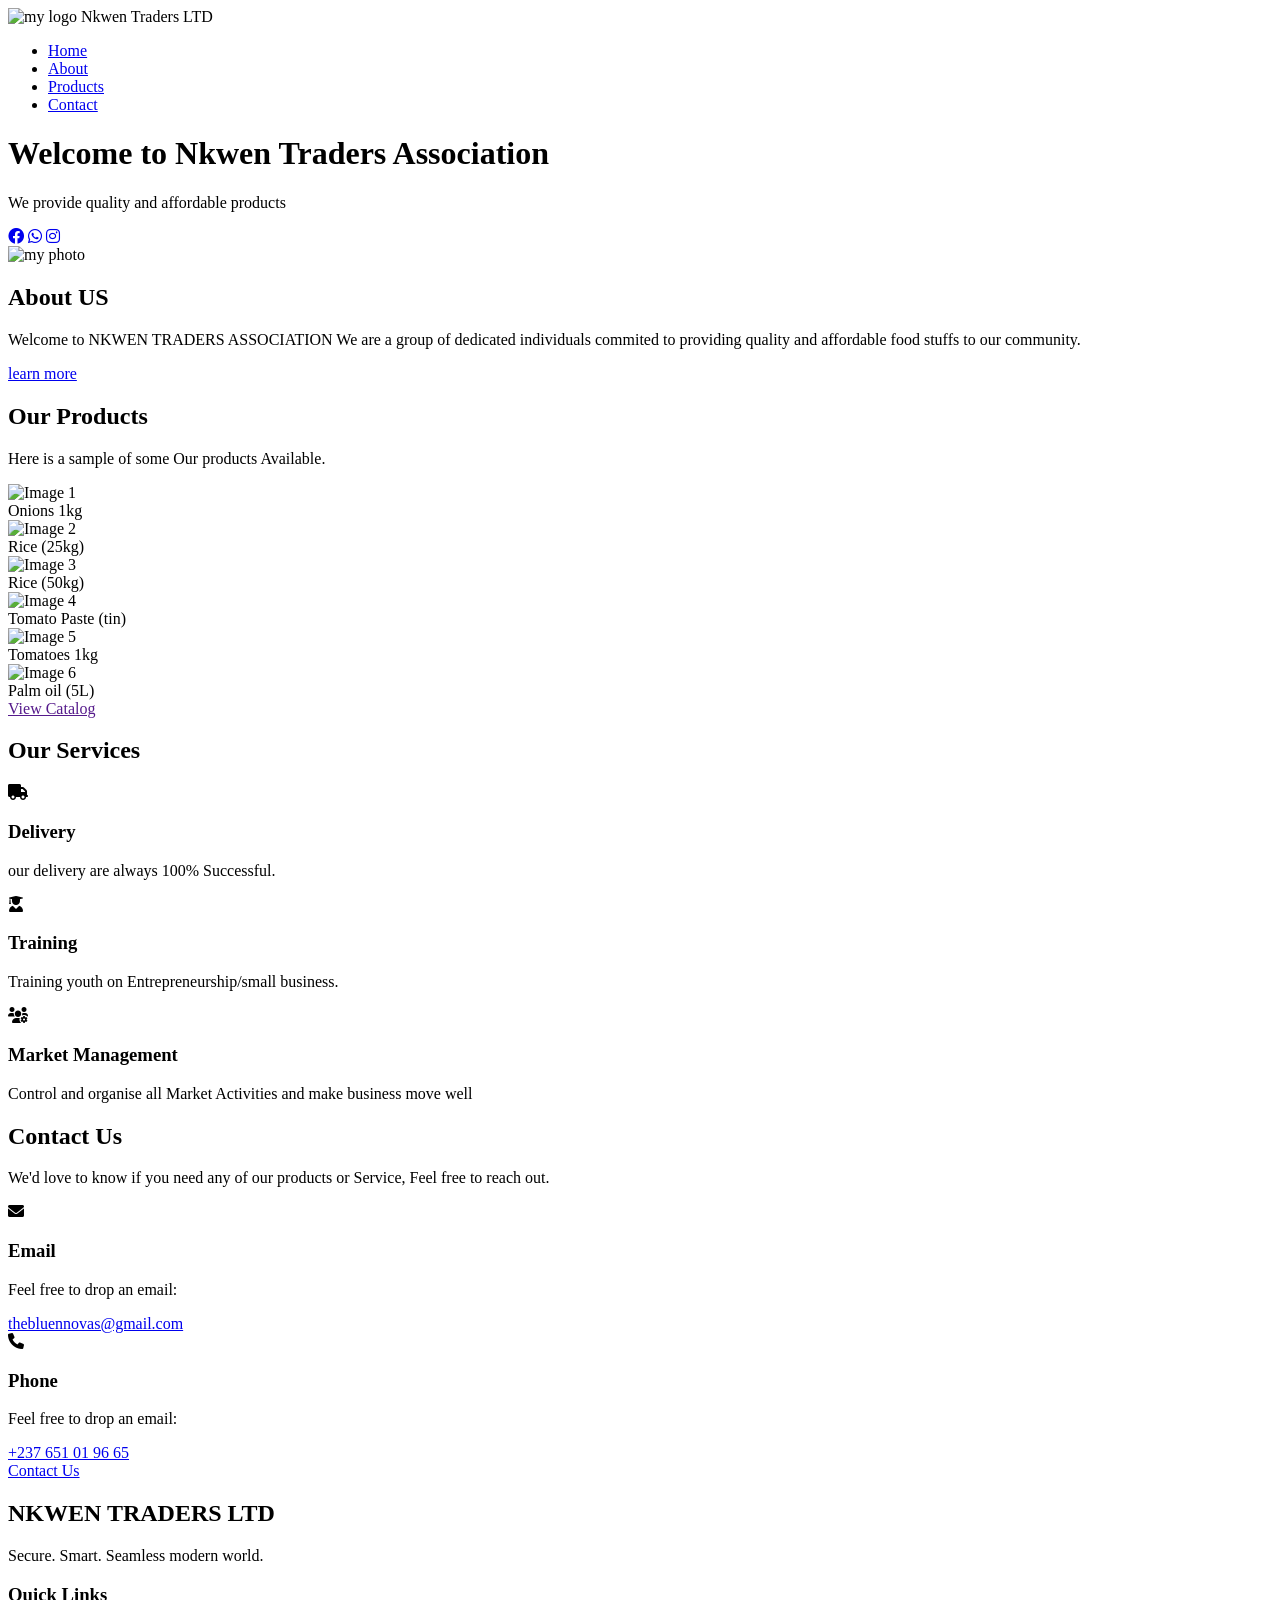
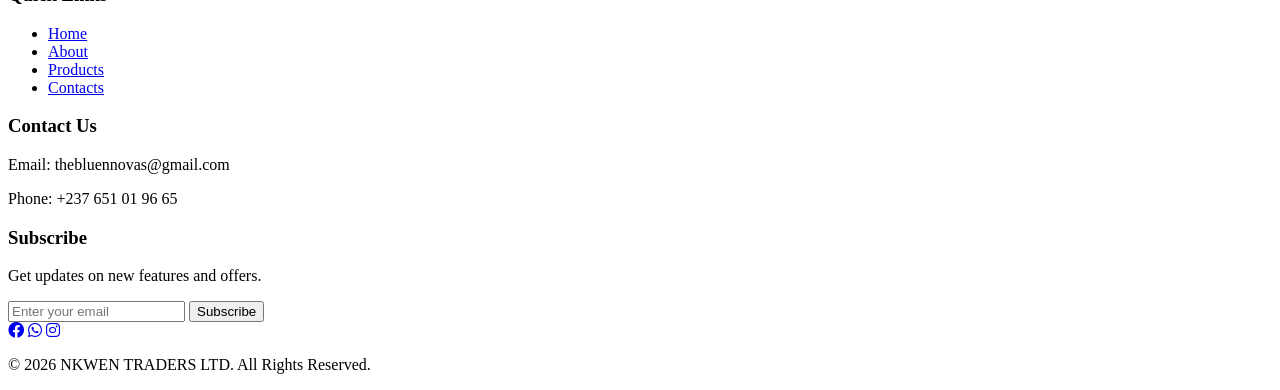
==== index.html @ a95c54a3 "Add files via upload" ====
<!DOCTYPE html>
<html>
    <head>
        <meta charset="utf-8">
        <meta name="viewport" content="width=device-width, initial scale-scale=1.0">
        <link rel="stylesheet" href="fine.css">
        <title>Nkwen Traders LTD</title>
        <link rel="icon" href="IMG-20260825-WA0032.jpg" type="image/x-con">
         <link rel="stylesheet" href="https://cdnjs.cloudflare.com/ajax/libs/font-awesome/6.0.0-beta3/css/all.min.css">
        <script src="https://kit.fontawesome.com/a076d05399.js" crossorigin="anonymous"></script>
    </head>
    <body>
       <nav class="navbar">
         <div class="navbar-logo">
        <img src="IMG-20260825-WA0032.jpg" alt="my logo">
        <span class="navbar-text">Nkwen Traders LTD</span>
         </div>
            <div class="container">
                <ul class="nav-link">
                    <li><a href="index.html">Home</a></li>
                    <li><a href="about us.html">About</a></li>
                    <li><a href="products.html">Products</a></li>
                    <li><a href="contact.html">Contact</a></li>
                </ul>
            </div>
         </nav>
        <!-- Hero Section -->

        <header class="hero">
            <div class="hero-content">
                <h1 class="hero-title"> Welcome to <span class="highlight">Nkwen Traders Association</span></h1>
                <p class="hero-subtitle">We provide quality and affordable products</p>
                <form action=""></form>
                <div class="social-icons">
                    <a href="#" class="facebook"><i class="fab fa-facebook"></i></a>
                    <a href="#" class="whatsapp"><i class="fab fa-whatsapp"></i></a>
                    <a href="#" class="instagram"><i class="fab fa-instagram"></i></a>
                    
                </div>
            </div>
        </header>

        <!-- navigation bar -->
         
          
         <main>
            <!-- About Section -->
            <section id="about" class="section about-section">
                <div class="container">
                    <div class="about-container">
                        <img src="IMG-20260825-WA0030.jpg" alt="my photo" class="about-photo">
                        <div class="about-text-container">
                            <h2 class="about-title">About US</h2>
                            <p class="about-text">
                                Welcome to <span class="gradient-text">NKWEN TRADERS ASSOCIATION</span> We are a group of dedicated individuals commited to providing quality and affordable food stuffs to our community.
                            </p>
                        </div>
                    </div>
                </div>
                <div class="fine-boys">
                    <a href="about us.html" class="fine-thing">learn more</a>
                </div>
            </section>
            <section class="gallery-section">
                    <h2>Our Products</h2>
                    <p>Here is a sample of some Our products Available.</p>
                 </section>

                 <!-- Grid-gallery -->
                  <div class="gallery">
                    <!-- Row 1 -->
                     <div class="gallery-item large">
                        <img src="WhatsApp Image 2026-08-28 at 03.44.32 (1).jpeg" alt="Image 1">
                        <div class="gallery-caption">Onions 1kg</div>
                    
                     </div>
                     <div class="gallery-item medium">
                        <img src="WhatsApp Image 2026-08-28 at 03.44.32.jpeg" alt="Image 2">
                        <div class="gallery-caption">Rice (25kg)</div>
                     </div>
                     <div class="gallery-item small">
                        <img src="WhatsApp Image 2026-08-28 at 03.44.35.jpeg" alt="Image 3">
                        <div class="gallery-caption">Rice (50kg)</div>
                     </div>

                     <!-- Row 2 -->
                      <div class="gallery-item medium">
                        <img src="WhatsApp Image 2026-08-28 at 03.44.36 (1).jpeg" alt="Image 4">
                        <div class="gallery-caption">Tomato Paste (tin)</div>
                     </div>
                     <div class="gallery-item large">
                        <img src="WhatsApp Image 2026-08-28 at 03.44.36.jpeg" alt="Image 5">
                        <div class="gallery-caption">Tomatoes 1kg</div>
                     </div>
                     <div class="gallery-item small">
                        <img src="WhatsApp Image 2026-08-28 at 03.44.37.jpeg" alt="Image 6">
                        <div class="gallery-caption">Palm oil (5L)</div>
                     </div>
                  </div>
                   <div class="fine-boys">
                    <a href="" class="fine-thing">View Catalog</a>
                </div>


            <!-- Skills-Section -->
             <section id="skills" class="section skill-section">
                <div class="container">
                    <h2 class="section-title">Our Services</h2>
                    <div class="skills-grid">
                        <div class="skill-card">
                            <i class="fas fa-truck"></i>
                            <h3>Delivery</h3>
                            <p>our delivery are always 100% Successful.</p>
                        </div>
                        
                        <div class="skill-card">
                            <i class="fas fa-user-graduate"></i>
                            <h3>Training</h3>
                            <p>Training youth on Entrepreneurship/small business.</p>
                        </div>
                        <div class="skill-card">
                            <i class="fas fa-users-cog"></i>
                            <h3>Market Management</h3>
                            <p>Control and organise all Market Activities and make business move well</p>
                        </div>
                    </div>
                </div>
             </section>
            

            
              <!-- contact-Section -->
               <section id="contact" class="section contact-section">
                <h2 class="section-title">Contact Us</h2>
                <p class="contact-message">
                    We'd love to know if you need any of our products or Service, Feel free to reach out.
                </p>
                <div class="contact-info">
                    <div class="contact-card">
                        <i class="fas fa-envelope"></i>
                        <h3>Email</h3>
                        <p>Feel free to drop an email:</p>
                        <a href="mailto:thebluennovas@gmail.com">thebluennovas@gmail.com</a>
                    </div>
                    <div class="contact-card">
                        <i class="fas fa-phone"></i>
                        <h3>Phone</h3>
                        <p>Feel free to drop an email:</p>
                        <a href="tel:+237651019665">+237 651 01 96 65</a>
                    </div>
                <div>
                   
               
               </section>
               <div class="fines">
                    <a href="contact.html" class="fine-thing">Contact Us</a>
                </div>
              

            </main>
           
    </body>

    <footer class="fintech-footer">
    <div class="footer-container">

        <div class="footer-brand">
            <h2>NKWEN TRADERS LTD</h2>
            <P>
                Secure. Smart. Seamless modern world.
            </P>
        </div>
         
        <div class="footer-links">
            <h3>Quick Links</h3>
            <ul>
                <li><a href="index.html">Home</a></li>
                <li><a href="about us.html">About</a></li>
                <li><a href="products.html">Products</a></li>
                <li><a href="contact.html">Contacts</a></li>
            </ul>
        </div>

        <div class="footer-contact">
            <h3>Contact Us</h3>
            <p>Email: thebluennovas@gmail.com</p>
            <p>Phone: +237 651 01 96 65</p>
        </div>

        <div class="footer-newsletter">
            <h3>Subscribe</h3>
            <p>Get updates on new features and offers.</p>
            <form id="newsletterFormer">
                <input type="email" id="emailInput" placeholder="Enter your email" required>
                <button type="submit">Subscribe</button>
            </form>
        </div>
    </div>

    <div class="footer-bottom">
        <div class="social-icons">
            <a href="#" class="facebook"><i class="fab fa-facebook"></i></a>
                    <a href="#" class="whatsapp"><i class="fab fa-whatsapp"></i></a>
                    <a href="#" class="instagram"><i class="fab fa-instagram"></i></a>
        </div>
        <p>&copy; <span id="year">2026 </span>NKWEN TRADERS LTD. All Rights Reserved.</p>
    </div>
</footer>
</html>
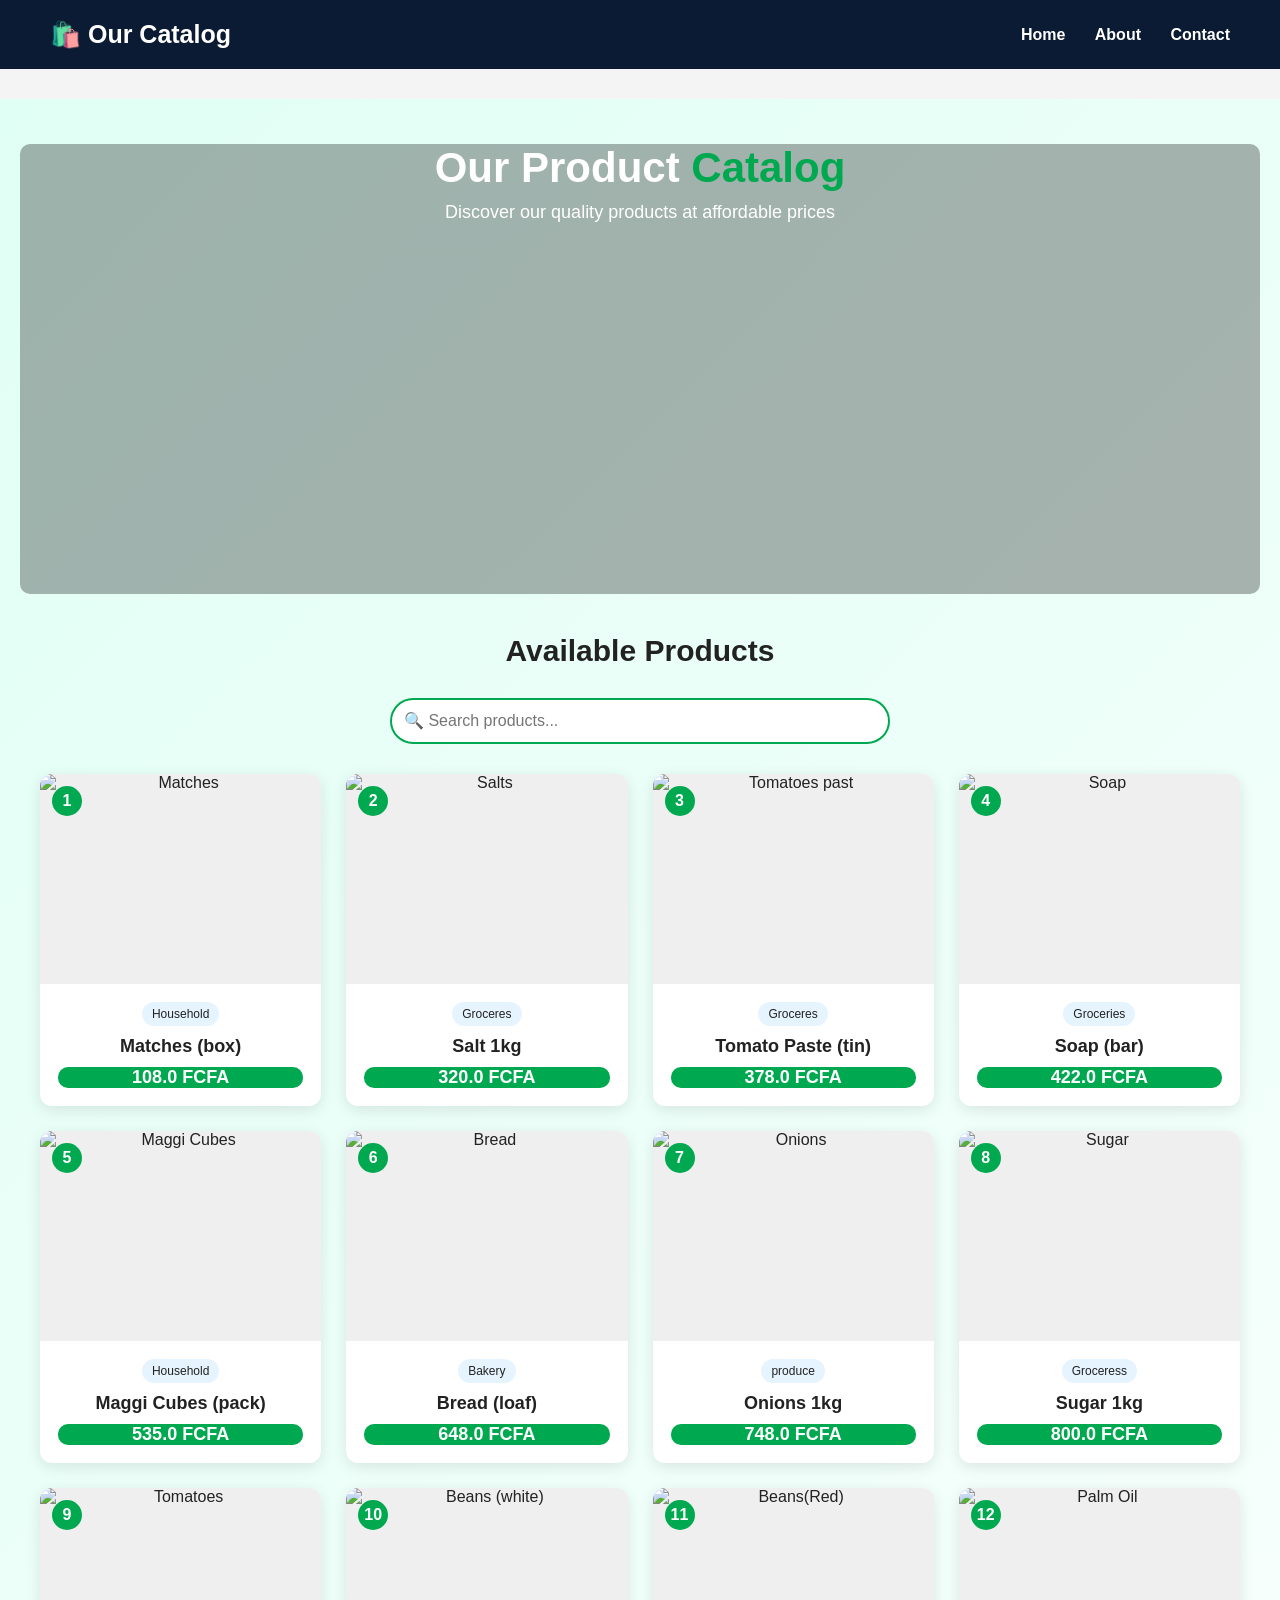
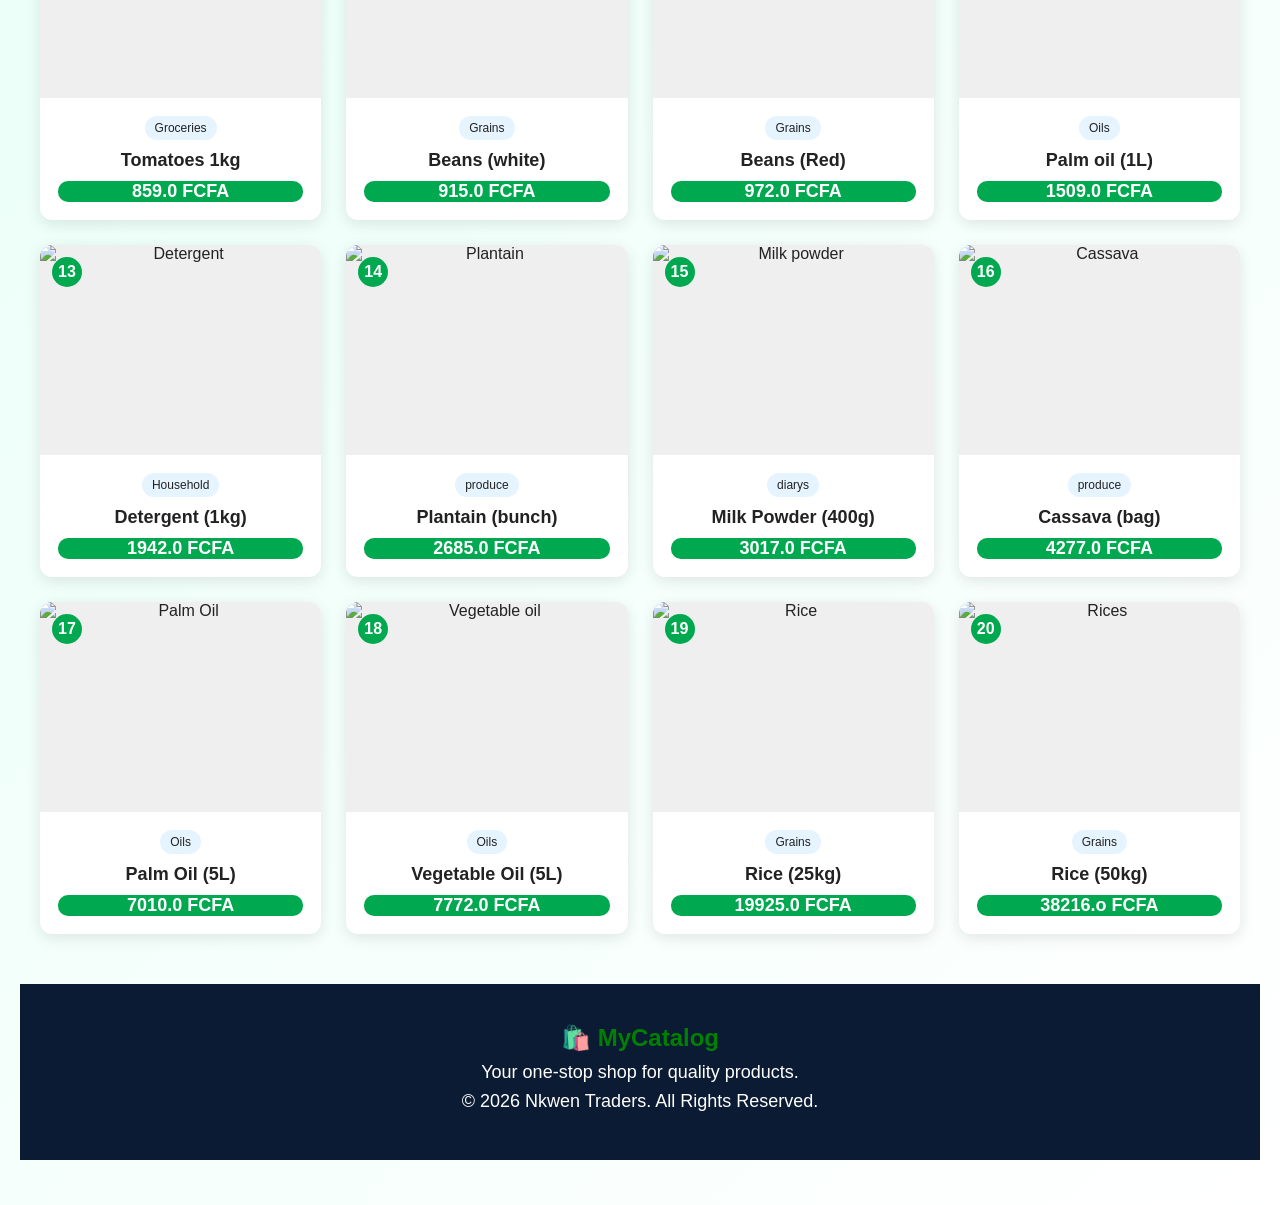
==== commit 6487d7f4: "Add files via upload" ====
--- a/index.html
+++ b/index.html
@@ -1,209 +1,651 @@
 <!DOCTYPE html>
-<html>
-    <head>
-        <meta charset="utf-8">
-        <meta name="viewport" content="width=device-width, initial scale-scale=1.0">
-        <link rel="stylesheet" href="fine.css">
-        <title>Nkwen Traders LTD</title>
-        <link rel="icon" href="IMG-20260825-WA0032.jpg" type="image/x-con">
-         <link rel="stylesheet" href="https://cdnjs.cloudflare.com/ajax/libs/font-awesome/6.0.0-beta3/css/all.min.css">
-        <script src="https://kit.fontawesome.com/a076d05399.js" crossorigin="anonymous"></script>
+<html lang="en">
+
+<head>
+    <meta charset="UTF-8">
+    <title>Nkwen Traders\ Product Catalog</title>
+    <link rel="stylesheet" href="style.css">
+    <script src="script.js"></script>
+</head>
+
+<body>
+
+    <link rel="stylesheet" href="index.css">
     </head>
+
     <body>
-       <nav class="navbar">
-         <div class="navbar-logo">
-        <img src="IMG-20260825-WA0032.jpg" alt="my logo">
-        <span class="navbar-text">Nkwen Traders LTD</span>
-         </div>
-            <div class="container">
-                <ul class="nav-link">
-                    <li><a href="index.html">Home</a></li>
-                    <li><a href="about us.html">About</a></li>
-                    <li><a href="products.html">Products</a></li>
-                    <li><a href="contact.html">Contact</a></li>
-                </ul>
+
+        <!-- ================= HEADER ================= -->
+
+        <header>
+            <div class="logo">🛍️ Our Catalog</div>
+
+            <nav>
+                <a href="index.html">Home</a>
+                
+                <a href="about us.html">About</a>
+                <a href="contact.html">Contact</a>
+            </nav>
+        </header>
+
+
+        <!-- ================= HERO SECTION ================= -->
+
+        <section class="hero">
+            <div class="title">
+                <h1>Our Product <span>Catalog</span></h1>
+
+                <p>
+                    Discover our quality products at affordable prices
+                </p>
             </div>
-         </nav>
-        <!-- Hero Section -->
-
-        <header class="hero">
-            <div class="hero-content">
-                <h1 class="hero-title"> Welcome to <span class="highlight">Nkwen Traders Association</span></h1>
-                <p class="hero-subtitle">We provide quality and affordable products</p>
-                <form action=""></form>
-                <div class="social-icons">
-                    <a href="#" class="facebook"><i class="fab fa-facebook"></i></a>
-                    <a href="#" class="whatsapp"><i class="fab fa-whatsapp"></i></a>
-                    <a href="#" class="instagram"><i class="fab fa-instagram"></i></a>
-                    
+
+
+
+            <!-- ================= CATALOG ================= -->
+
+            <main class="catalog">
+
+                <h2 class="catalog-title">
+                    Available Products
+                </h2>
+                <div style="text-align:center; margin-bottom:30px;">
+
                 </div>
-            </div>
-        </header>
-
-        <!-- navigation bar -->
-         
-          
-         <main>
-            <!-- About Section -->
-            <section id="about" class="section about-section">
-                <div class="container">
-                    <div class="about-container">
-                        <img src="IMG-20260825-WA0030.jpg" alt="my photo" class="about-photo">
-                        <div class="about-text-container">
-                            <h2 class="about-title">About US</h2>
-                            <p class="about-text">
-                                Welcome to <span class="gradient-text">NKWEN TRADERS ASSOCIATION</span> We are a group of dedicated individuals commited to providing quality and affordable food stuffs to our community.
-                            </p>
-                        </div>
-                    </div>
+                <!-- Search Bar -->
+                <div style="text-align:center; margin-bottom:30px;">
+                    <input type="text" id="searchInput" class="search-bar" placeholder="🔍 Search products..."
+                        onkeyup="searchProducts()" style="
+            width: 60%;
+            max-width: 500px;
+            padding: 12px;
+            border: 2px solid #00a94f;
+            border-radius: 30px;
+            font-size: 16px;
+            outline: none;
+        ">
                 </div>
-                <div class="fine-boys">
-                    <a href="about us.html" class="fine-thing">learn more</a>
+
+                <!-- Product List -->
+                <div id="productContainer">
+
+                    <div class="product-card">
+
+
+                    </div>
+
+                    <!-- Add more products here -->
+
                 </div>
-            </section>
-            <section class="gallery-section">
-                    <h2>Our Products</h2>
-                    <p>Here is a sample of some Our products Available.</p>
-                 </section>
-
-                 <!-- Grid-gallery -->
-                  <div class="gallery">
-                    <!-- Row 1 -->
-                     <div class="gallery-item large">
-                        <img src="WhatsApp Image 2026-08-28 at 03.44.32 (1).jpeg" alt="Image 1">
-                        <div class="gallery-caption">Onions 1kg</div>
-                    
-                     </div>
-                     <div class="gallery-item medium">
-                        <img src="WhatsApp Image 2026-08-28 at 03.44.32.jpeg" alt="Image 2">
-                        <div class="gallery-caption">Rice (25kg)</div>
-                     </div>
-                     <div class="gallery-item small">
-                        <img src="WhatsApp Image 2026-08-28 at 03.44.35.jpeg" alt="Image 3">
-                        <div class="gallery-caption">Rice (50kg)</div>
-                     </div>
-
-                     <!-- Row 2 -->
-                      <div class="gallery-item medium">
-                        <img src="WhatsApp Image 2026-08-28 at 03.44.36 (1).jpeg" alt="Image 4">
-                        <div class="gallery-caption">Tomato Paste (tin)</div>
-                     </div>
-                     <div class="gallery-item large">
-                        <img src="WhatsApp Image 2026-08-28 at 03.44.36.jpeg" alt="Image 5">
-                        <div class="gallery-caption">Tomatoes 1kg</div>
-                     </div>
-                     <div class="gallery-item small">
-                        <img src="WhatsApp Image 2026-08-28 at 03.44.37.jpeg" alt="Image 6">
-                        <div class="gallery-caption">Palm oil (5L)</div>
-                     </div>
-                  </div>
-                   <div class="fine-boys">
-                    <a href="" class="fine-thing">View Catalog</a>
+
+
+
+
+                <div class="product-container">
+
+
+                    <!-- PRODUCT 1 -->
+
+                    <div class="product-card">
+
+                        <div class="number">1</div>
+
+                        <img src="assets/matches.jpeg" alt="Matches" class="product-image">
+
+                        <div class="product-info">
+
+                            <span class="category">
+                                Household
+                            </span>
+
+                            <h3 class="product-name">
+                                Matches (box)
+                            </h3>
+
+                            <p class="price">
+                                108.0 FCFA
+                            </p>
+
+                        </div>
+
+                    </div>
+
+
+                    <!-- PRODUCT 2 -->
+
+                    <div class="product-card">
+
+                        <div class="number">2</div>
+
+                        <img src="assets/salt.jpeg" alt="Salts" class="product-image">
+
+                        <div class="product-info">
+
+                            <span class="category">
+                                Groceres
+                            </span>
+
+                            <h3 class="product-name">
+                                Salt 1kg
+                            </h3>
+
+                            <p class="price">
+                                320.0 FCFA
+                            </p>
+
+                        </div>
+
+                    </div>
+
+
+                    <!-- PRODUCT 3 -->
+
+                    <div class="product-card">
+
+                        <div class="number">3</div>
+
+                        <img src="assets/tomatoes-past.jpeg" alt="Tomatoes past" class="product-image">
+
+                        <div class="product-info">
+
+                            <span class="category">
+                                Groceres
+                            </span>
+
+                            <h3 class="product-name">
+                                Tomato Paste (tin)
+                            </h3>
+
+                            <p class="price">
+                                378.0 FCFA
+                            </p>
+
+                        </div>
+
+                    </div>
+
+
+                    <!-- PRODUCT 4 -->
+
+                    <div class="product-card">
+
+                        <div class="number">4</div>
+
+                        <img src="assets/soap.jpeg" alt="Soap" class="product-image">
+
+                        <div class="product-info">
+
+                            <span class="category">
+                                Groceries
+                            </span>
+
+                            <h3 class="product-name">
+                                Soap (bar)
+                            </h3>
+
+                            <p class="price">
+                                422.0 FCFA
+                            </p>
+
+                        </div>
+
+                    </div>
+
+
+                    <!-- PRODUCT 5 -->
+
+                    <div class="product-card">
+
+                        <div class="number">5</div>
+
+                        <img src="assets/maggi.jpeg" alt="Maggi Cubes" class="product-image">
+
+                        <div class="product-info">
+
+                            <span class="category">
+                                Household
+                            </span>
+
+                            <h3 class="product-name">
+                                Maggi Cubes (pack)
+                            </h3>
+
+                            <p class="price">
+                                535.0 FCFA
+                            </p>
+
+                        </div>
+
+                    </div>
+
+
+                    <!-- PRODUCT 6 -->
+
+                    <div class="product-card">
+
+                        <div class="number">6</div>
+
+                        <img src="assets/bread.jpeg" alt="Bread" class="product-image">
+
+                        <div class="product-info">
+
+                            <span class="category">
+                                Bakery
+                            </span>
+
+                            <h3 class="product-name">
+                                Bread (loaf)
+                            </h3>
+
+                            <p class="price">
+                                648.0 FCFA
+                            </p>
+
+                        </div>
+
+                    </div>
+
+
+                    <!-- PRODUCT 7 -->
+
+                    <div class="product-card">
+
+                        <div class="number">7</div>
+
+                        <img src="assets/onions.jpeg" alt="Onions" class="product-image">
+
+                        <div class="product-info">
+
+                            <span class="category">
+                                produce
+                            </span>
+
+                            <h3 class="product-name">
+                                Onions 1kg
+                            </h3>
+
+                            <p class="price">
+                                748.0 FCFA
+                            </p>
+
+                        </div>
+
+                    </div>
+
+
+                    <!-- PRODUCT 8 -->
+
+                    <div class="product-card">
+
+                        <div class="number">8</div>
+
+                        <img src="assets/sugar.jpeg" alt="Sugar" class="product-image">
+
+                        <div class="product-info">
+
+                            <span class="category">
+                                Groceress
+                            </span>
+
+                            <h3 class="product-name">
+                                Sugar 1kg
+                            </h3>
+
+                            <p class="price">
+                                800.0 FCFA
+                            </p>
+
+                        </div>
+
+                    </div>
+
+
+                    <!-- PRODUCT 9 -->
+
+                    <div class="product-card">
+
+                        <div class="number">9</div>
+
+                        <img src="assets/tomatoes.jpeg" alt="Tomatoes" class="product-image">
+
+                        <div class="product-info">
+
+                            <span class="category">
+                                Groceries
+                            </span>
+
+                            <h3 class="product-name">
+                                Tomatoes 1kg
+                            </h3>
+
+                            <p class="price">
+                                859.0 FCFA
+                            </p>
+
+                        </div>
+
+                    </div>
+
+
+                    <!-- PRODUCT 10 -->
+
+                    <div class="product-card">
+
+                        <div class="number">10</div>
+
+                        <img src="assets/bean-white.jpeg" alt="Beans (white)" class=" product-image">
+
+                        <div class="product-info">
+
+                            <span class="category">
+                                Grains
+                            </span>
+
+                            <h3 class="product-name">
+                                Beans (white)
+                            </h3>
+
+                            <p class="price">
+                                915.0 FCFA
+                            </p>
+
+                        </div>
+
+                    </div>
+
+
+                    <!-- PRODUCT 11 -->
+
+                    <div class="product-card">
+
+                        <div class="number">11</div>
+
+                        <img src="assets/bean.jpeg" alt="Beans(Red)" class="product-image">
+
+                        <div class="product-info">
+
+                            <span class="category">
+                                Grains
+                            </span>
+
+                            <h3 class="product-name">
+                                Beans (Red)
+                            </h3>
+
+                            <p class="price">
+                                972.0 FCFA
+                            </p>
+
+                        </div>
+
+                    </div>
+
+
+                    <!-- PRODUCT 12 -->
+
+                    <div class="product-card">
+
+                        <div class="number">12</div>
+
+                        <img src="assets/palm.jpeg" alt="Palm Oil" class="product-image">
+
+                        <div class="product-info">
+
+                            <span class="category">
+                                Oils
+                            </span>
+
+                            <h3 class="product-name">
+                                Palm oil (1L)
+                            </h3>
+
+                            <p class="price">
+                                1509.0 FCFA
+                            </p>
+
+                        </div>
+
+                    </div>
+
+
+                    <!-- PRODUCT 13 -->
+
+                    <div class="product-card">
+
+                        <div class="number">13</div>
+
+                        <img src="assets/detergent.jpeg" alt="Detergent" class="product-image">
+
+                        <div class="product-info">
+
+                            <span class="category">
+                                Household
+                            </span>
+
+                            <h3 class="product-name">
+                                Detergent (1kg)
+                            </h3>
+
+                            <p class="price">
+                                1942.0 FCFA
+                            </p>
+
+                        </div>
+
+                    </div>
+
+
+                    <!-- PRODUCT 14 -->
+
+                    <div class="product-card">
+
+                        <div class="number">14</div>
+
+                        <img src="assets/plantain.jpeg" alt="Plantain" class="product-image">
+
+                        <div class="product-info">
+
+                            <span class="category">
+                                produce
+                            </span>
+
+                            <h3 class="product-name">
+                                Plantain (bunch)
+                            </h3>
+
+                            <p class="price">
+                                2685.0 FCFA
+                            </p>
+
+                        </div>
+
+                    </div>
+
+
+                    <!-- PRODUCT 15 -->
+
+                    <div class="product-card">
+
+                        <div class="number">15</div>
+
+                        <img src="assets/milk.jpeg" alt="Milk powder" class="product-image">
+
+                        <div class="product-info">
+
+                            <span class="category">
+                                diarys
+                            </span>
+
+                            <h3 class="product-name">
+                                Milk Powder (400g)
+                            </h3>
+
+                            <p class="price">
+                                3017.0 FCFA
+                            </p>
+
+                        </div>
+
+                    </div>
+
+
+                    <!-- PRODUCT 16 -->
+
+                    <div class="product-card">
+
+                        <div class="number">16</div>
+
+                        <img src="assets/cassava.jpeg" alt="Cassava" class="product-image">
+
+                        <div class="product-info">
+
+                            <span class="category">
+                                produce
+                            </span>
+
+                            <h3 class="product-name">
+                                Cassava (bag)
+                            </h3>
+
+                            <p class="price">
+                                4277.0 FCFA
+                            </p>
+
+                        </div>
+
+                    </div>
+
+
+                    <!-- PRODUCT 17 -->
+
+                    <div class="product-card">
+
+                        <div class="number">17</div>
+
+                        <img src="assets/Palm-Oil.jpeg" alt="Palm Oil" class="product-image">
+
+                        <div class="product-info">
+
+                            <span class="category">
+                                Oils
+                            </span>
+
+                            <h3 class="product-name">
+                                Palm Oil (5L)
+                            </h3>
+
+                            <p class="price">
+                                7010.0 FCFA
+                            </p>
+
+                        </div>
+
+                    </div>
+
+
+                    <!-- PRODUCT 18 -->
+
+                    <div class="product-card">
+
+                        <div class="number">18</div>
+
+                        <img src="assets/Vegetable-oil.jpeg" alt="Vegetable oil" class="product-image">
+
+                        <div class="product-info">
+
+                            <span class="category">
+                                Oils
+                            </span>
+
+                            <h3 class="product-name">
+                                Vegetable Oil (5L)
+                            </h3>
+
+                            <p class="price">
+                                7772.0 FCFA
+                            </p>
+
+                        </div>
+
+                    </div>
+
+
+                    <!-- PRODUCT 19 -->
+
+                    <div class="product-card">
+
+                        <div class="number">19</div>
+
+                        <img src="assets/rice.jpeg" alt="Rice" class="product-image">
+
+                        <div class="product-info">
+
+                            <span class="category">
+                                Grains
+                            </span>
+
+                            <h3 class="product-name">
+                                Rice (25kg)
+                            </h3>
+
+                            <p class="price">
+                                19925.0 FCFA
+                            </p>
+
+                        </div>
+
+                    </div>
+
+
+                    <!-- PRODUCT 20 -->
+
+                    <div class="product-card">
+
+                        <div class="number">20</div>
+
+                        <img src="assets/rice(2).jpeg" alt="Rices" class="product-image">
+
+                        <div class="product-info">
+
+                            <span class="category">
+                                Grains
+                            </span>
+
+                            <h3 class="product-name">
+                                Rice (50kg)
+                            </h3>
+
+                            <p class="price">
+                                38216.o FCFA
+                            </p>
+
+                        </div>
+
+                    </div>
+
+
                 </div>
 
-
-            <!-- Skills-Section -->
-             <section id="skills" class="section skill-section">
-                <div class="container">
-                    <h2 class="section-title">Our Services</h2>
-                    <div class="skills-grid">
-                        <div class="skill-card">
-                            <i class="fas fa-truck"></i>
-                            <h3>Delivery</h3>
-                            <p>our delivery are always 100% Successful.</p>
-                        </div>
-                        
-                        <div class="skill-card">
-                            <i class="fas fa-user-graduate"></i>
-                            <h3>Training</h3>
-                            <p>Training youth on Entrepreneurship/small business.</p>
-                        </div>
-                        <div class="skill-card">
-                            <i class="fas fa-users-cog"></i>
-                            <h3>Market Management</h3>
-                            <p>Control and organise all Market Activities and make business move well</p>
-                        </div>
-                    </div>
-                </div>
-             </section>
-            
-
-            
-              <!-- contact-Section -->
-               <section id="contact" class="section contact-section">
-                <h2 class="section-title">Contact Us</h2>
-                <p class="contact-message">
-                    We'd love to know if you need any of our products or Service, Feel free to reach out.
+            </main>
+
+                <script src="index.js"></script>
+            <!-- ================= FOOTER ================= -->
+
+            <footer>
+
+                <h2>🛍️ MyCatalog</h2>
+
+                <p>
+                    Your one-stop shop for quality products.
                 </p>
-                <div class="contact-info">
-                    <div class="contact-card">
-                        <i class="fas fa-envelope"></i>
-                        <h3>Email</h3>
-                        <p>Feel free to drop an email:</p>
-                        <a href="mailto:thebluennovas@gmail.com">thebluennovas@gmail.com</a>
-                    </div>
-                    <div class="contact-card">
-                        <i class="fas fa-phone"></i>
-                        <h3>Phone</h3>
-                        <p>Feel free to drop an email:</p>
-                        <a href="tel:+237651019665">+237 651 01 96 65</a>
-                    </div>
-                <div>
-                   
-               
-               </section>
-               <div class="fines">
-                    <a href="contact.html" class="fine-thing">Contact Us</a>
-                </div>
-              
-
-            </main>
-           
+                <p>
+                    &copy; 2026 Nkwen Traders. All Rights Reserved.</p>
+
+                </p>
+
+            </footer>
+
+
     </body>
 
-    <footer class="fintech-footer">
-    <div class="footer-container">
-
-        <div class="footer-brand">
-            <h2>NKWEN TRADERS LTD</h2>
-            <P>
-                Secure. Smart. Seamless modern world.
-            </P>
-        </div>
-         
-        <div class="footer-links">
-            <h3>Quick Links</h3>
-            <ul>
-                <li><a href="index.html">Home</a></li>
-                <li><a href="about us.html">About</a></li>
-                <li><a href="products.html">Products</a></li>
-                <li><a href="contact.html">Contacts</a></li>
-            </ul>
-        </div>
-
-        <div class="footer-contact">
-            <h3>Contact Us</h3>
-            <p>Email: thebluennovas@gmail.com</p>
-            <p>Phone: +237 651 01 96 65</p>
-        </div>
-
-        <div class="footer-newsletter">
-            <h3>Subscribe</h3>
-            <p>Get updates on new features and offers.</p>
-            <form id="newsletterFormer">
-                <input type="email" id="emailInput" placeholder="Enter your email" required>
-                <button type="submit">Subscribe</button>
-            </form>
-        </div>
-    </div>
-
-    <div class="footer-bottom">
-        <div class="social-icons">
-            <a href="#" class="facebook"><i class="fab fa-facebook"></i></a>
-                    <a href="#" class="whatsapp"><i class="fab fa-whatsapp"></i></a>
-                    <a href="#" class="instagram"><i class="fab fa-instagram"></i></a>
-        </div>
-        <p>&copy; <span id="year">2026 </span>NKWEN TRADERS LTD. All Rights Reserved.</p>
-    </div>
-</footer>
 </html>
--- a/index.css
+++ b/index.css
@@ -0,0 +1,208 @@
+
+        .search-bar:focus {
+            box-shadow: 0 0 8px green rgba(0, 169, 79, 0.3);
+        }
+
+        * {
+            margin: 0;
+            padding: 0;
+            box-sizing: border-box;
+        }
+
+        body {
+            font-family: Arial, sans-serif;
+            background: #f4f4f4;
+            color: #222;
+        }
+
+        /* ===== HEADER ===== */
+        header {
+            background: #0b1b33;
+            color: white;
+            padding: 20px 50px;
+            display: flex;
+            align-items: center;
+            justify-content: space-between;
+        }
+
+        .logo {
+            font-size: 25px;
+            font-weight: bold;
+        }
+
+        nav a {
+            color: white;
+            text-decoration: none;
+            margin-left: 25px;
+            font-weight: bold;
+        }
+
+        nav a:hover {
+            color: #00c853;
+        }
+
+        /* ===== HERO ===== */
+        .hero {
+            text-align: center;
+            padding: 45px 20px;
+            background: linear-gradient(135deg, #e0fff5, #ffffff);
+            margin-top: 30px;
+        }
+
+        .hero h1 {
+            font-size: 42px;
+            margin-bottom: 10px;
+            color: #ffffff;
+        }
+        .hero p {
+            color: #ffffff;
+        }
+
+        .hero h1 span {
+            color: #00a94f;
+        }
+
+        .hero p {
+            font-size: 18px;
+        }
+
+        .title {
+            background: linear-gradient(rgba(0, 0, 0, 0.3), rgba(0, 0, 0, 0.3)), url('dollar.jpeg');
+            height: 50vh;
+            border-radius: 10px;
+        }
+
+        /* ===== CATALOG ===== */
+        .catalog {
+            max-width: 1250px;
+            margin: 40px auto;
+            padding: 0 20px;
+        }
+
+        .catalog-title {
+            text-align: center;
+            font-size: 30px;
+            margin-bottom: 30px;
+        }
+
+        /* ===== PRODUCTS GRID ===== */
+        .product-container {
+            display: grid;
+            grid-template-columns: repeat(4, 1fr);
+            gap: 25px;
+        }
+
+        /* ===== PRODUCT CARD ===== */
+        .product-card {
+            background: white;
+            border-radius: 12px;
+            overflow: hidden;
+            box-shadow: 0 4px 15px rgba(0, 0, 0, 0.10);
+            transition: 0.3s;
+            position: relative;
+        }
+
+        .product-card:hover {
+            transform: translateY(-8px);
+            box-shadow: 0 8px 25px rgba(0, 0, 0, 0.18);
+        }
+
+        /* Product number */
+        .number {
+            position: absolute;
+            top: 12px;
+            left: 12px;
+            background: #00a94f;
+            color: white;
+            width: 30px;
+            height: 30px;
+            border-radius: 50%;
+            display: flex;
+            justify-content: center;
+            align-items: center;
+            font-weight: bold;
+            z-index: 2;
+        }
+
+        /* ===== IMAGE ===== */
+        .product-image {
+            width: 100%;
+            height: 210px;
+            object-fit: cover;
+            display: block;
+            background: #eeee;
+        }
+
+        /* ===== PRODUCT DETAILS ===== */
+        .product-info {
+            padding: 18px;
+        }
+
+        .category {
+            display: inline-block;
+            background: #e6f4ff;
+            color: greeen#1479d1;
+            padding: 5px 10px;
+            border-radius: 15px;
+            font-size: 12px;
+            margin-bottom: 10px;
+        }
+
+        .product-name {
+            font-size: 18px;
+            margin-bottom: 10px;
+        }
+
+        .price {
+            color: black;
+            font-size: 20px;
+            font-weight: bold;
+            background: #00a94f;
+            border-radius: 10px;
+        }
+
+        /* ===== FOOTER ===== */
+        footer {
+            background: #0b1b33;
+            color: green;
+            margin-top: 50px;
+            padding: 40px 20px;
+            text-align: center;
+        }
+
+        footer h2 {
+            margin-bottom: 10px;
+        }
+
+        footer p {
+            color: #ccc;
+            margin: 8px;
+        }
+
+        /* ===== RESPONSIVE ===== */
+        @media (max-width: 1000px) {
+            .product-container {
+                grid-template-columns: repeat(3, 1fr);
+            }
+        }
+
+        @media (max-width: 700px) {
+            header {
+                flex-direction: column;
+                gap: 15px;
+            }
+
+            .product-container {
+                grid-template-columns: repeat(2, 1fr);
+            }
+        }
+
+        @media (max-width: 450px) {
+            .product-container {
+                grid-template-columns: 1fr;
+            }
+
+            .hero h1 {
+                font-size: 30px;
+            }
+        }
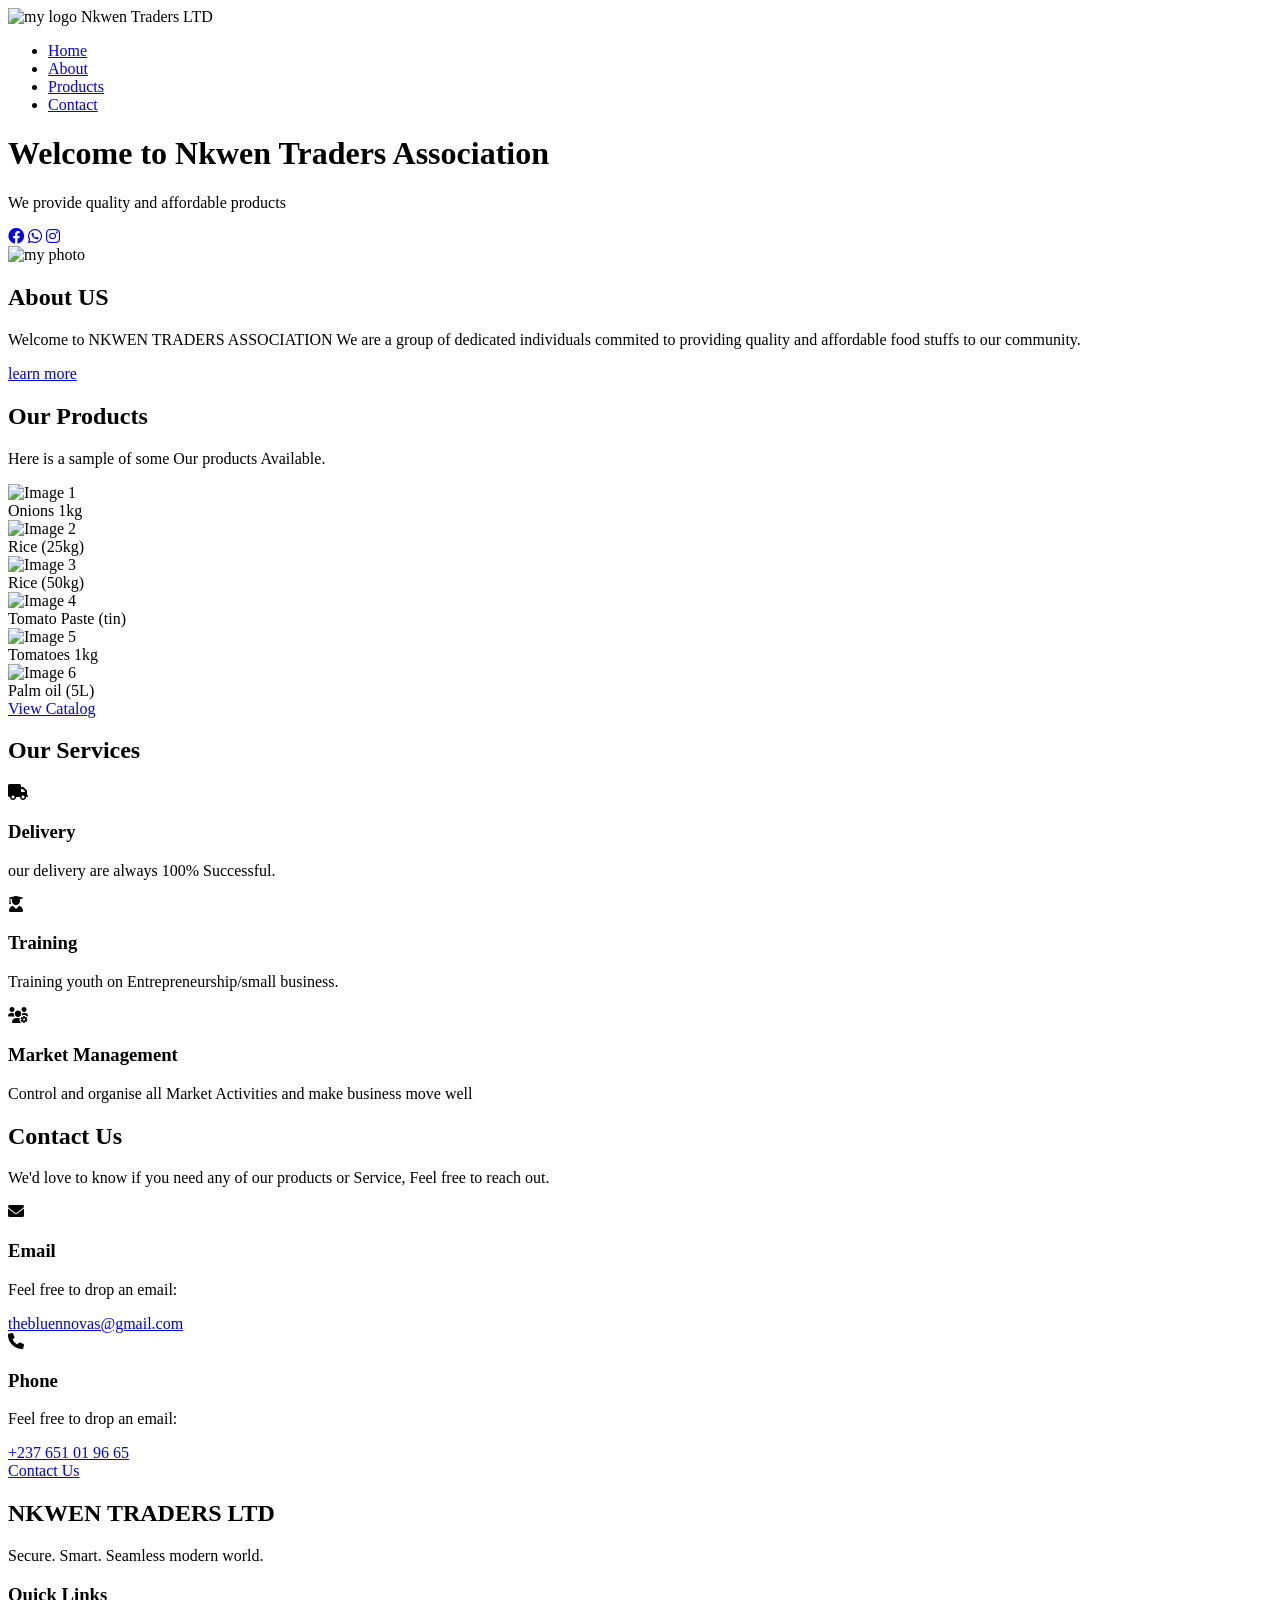
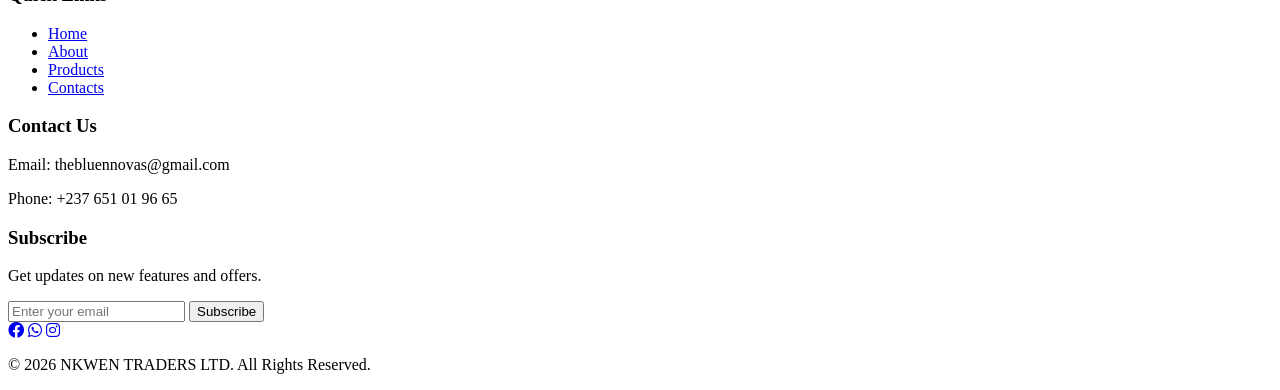
==== commit d6a2f16e: "Add files via upload" ====
--- a/index.html
+++ b/index.html
@@ -1,651 +1,210 @@
 <!DOCTYPE html>
-<html lang="en">
-
-<head>
-    <meta charset="UTF-8">
-    <title>Nkwen Traders\ Product Catalog</title>
-    <link rel="stylesheet" href="style.css">
-    <script src="script.js"></script>
-</head>
-
-<body>
-
-    <link rel="stylesheet" href="index.css">
+<html>
+    <head>
+        <meta charset="utf-8">
+        <meta name="viewport" content="width=device-width, initial scale-scale=1.0">
+        <link rel="stylesheet" href="fine.css">
+        <title>Nkwen Traders LTD</title>
+        <link rel="icon" href="IMG-20260825-WA0032.jpg" type="image/x-con">
+         <link rel="stylesheet" href="https://cdnjs.cloudflare.com/ajax/libs/font-awesome/6.0.0-beta3/css/all.min.css">
+        <script src="https://kit.fontawesome.com/a076d05399.js" crossorigin="anonymous"></script>
     </head>
-
     <body>
-
-        <!-- ================= HEADER ================= -->
-
-        <header>
-            <div class="logo">🛍️ Our Catalog</div>
-
-            <nav>
-                <a href="index.html">Home</a>
-                
-                <a href="about us.html">About</a>
-                <a href="contact.html">Contact</a>
-            </nav>
+       <nav class="navbar">
+         <div class="navbar-logo">
+        <img src="logo.jpeg" alt="my logo">
+        <span class="navbar-text">Nkwen Traders LTD</span>
+         </div>
+            <div class="container">
+                <ul class="nav-link">
+                    <li><a href="index.html">Home</a></li>
+                    <li><a href="about us.html">About</a></li>
+                    <li><a href="catalogue.html">Products</a></li>
+                    <li><a href="contact.html">Contact</a></li>
+                </ul>
+            </div>
+         </nav>
+        <!-- Hero Section -->
+
+        <header class="hero">
+            <div class="hero-content">
+                <h1 class="hero-title"> Welcome to <span class="highlight">Nkwen Traders Association</span></h1>
+                <p class="hero-subtitle">We provide quality and affordable products</p>
+                <form action=""></form>
+                <div class="social-icons">
+                    <a href="#" class="facebook"><i class="fab fa-facebook"></i></a>
+                    <a href="#" class="whatsapp"><i class="fab fa-whatsapp"></i></a>
+                    <a href="#" class="instagram"><i class="fab fa-instagram"></i></a>
+                    
+                </div>
+            </div>
         </header>
 
-
-        <!-- ================= HERO SECTION ================= -->
-
-        <section class="hero">
-            <div class="title">
-                <h1>Our Product <span>Catalog</span></h1>
-
-                <p>
-                    Discover our quality products at affordable prices
+        <!-- navigation bar -->
+         
+          
+         <main>
+            <!-- About Section -->
+            <section id="about" class="section about-section">
+                <div class="container">
+                    <div class="about-container">
+                        <img src="about.jpeg" alt="my photo" class="about-photo">
+                        <div class="about-text-container">
+                            <h2 class="about-title">About US</h2>
+                            <p class="about-text">
+                                Welcome to <span class="gradient-text">NKWEN TRADERS ASSOCIATION</span> We are a group of dedicated individuals commited to providing quality and affordable food stuffs to our community.
+                            </p>
+                        </div>
+                    </div>
+                </div>
+                <div class="fine-boys">
+                    <a href="about us.html" class="fine-thing">learn more</a>
+                </div>
+            </section>
+            <section class="gallery-section">
+                    <h2>Our Products</h2>
+                    <p>Here is a sample of some Our products Available.</p>
+                 </section>
+
+                 <!-- Grid-gallery -->
+                  <div class="gallery">
+                    <!-- Row 1 -->
+                     <div class="gallery-item large">
+                        <img src="1.jpeg" alt="Image 1">
+                        <div class="gallery-caption">Onions 1kg</div>
+                    
+                     </div>
+                     <div class="gallery-item medium">
+                        <img src="rice1.jpeg" alt="Image 2">
+                        <div class="gallery-caption">Rice (25kg)</div>
+                     </div>
+                     <div class="gallery-item small">
+                        <img src="rice2.jpeg" alt="Image 3">
+                        <div class="gallery-caption">Rice (50kg)</div>
+                     </div>
+
+                     <!-- Row 2 -->
+                      <div class="gallery-item medium">
+                        <img src="tomato paste.jpeg" alt="Image 4">
+                        <div class="gallery-caption">Tomato Paste (tin)</div>
+                     </div>
+                     <div class="gallery-item large">
+                        <img src="tomato.jpeg" alt="Image 5">
+                        <div class="gallery-caption">Tomatoes 1kg</div>
+                     </div>
+                     <div class="gallery-item small">
+                        <img src="tomato paste.jpeg" alt="Image 6">
+                        <div class="gallery-caption">Palm oil (5L)</div>
+                     </div>
+                  </div>
+                   <div class="fine-boys">
+                    <a href="catalogue.html" class="fine-thing">View Catalog</a>
+
+                </div>
+
+
+            <!-- Skills-Section -->
+             <section id="skills" class="section skill-section">
+                <div class="container">
+                    <h2 class="section-title">Our Services</h2>
+                    <div class="skills-grid">
+                        <div class="skill-card">
+                            <i class="fas fa-truck"></i>
+                            <h3>Delivery</h3>
+                            <p>our delivery are always 100% Successful.</p>
+                        </div>
+                        
+                        <div class="skill-card">
+                            <i class="fas fa-user-graduate"></i>
+                            <h3>Training</h3>
+                            <p>Training youth on Entrepreneurship/small business.</p>
+                        </div>
+                        <div class="skill-card">
+                            <i class="fas fa-users-cog"></i>
+                            <h3>Market Management</h3>
+                            <p>Control and organise all Market Activities and make business move well</p>
+                        </div>
+                    </div>
+                </div>
+             </section>
+            
+
+            
+              <!-- contact-Section -->
+               <section id="contact" class="section contact-section">
+                <h2 class="section-title">Contact Us</h2>
+                <p class="contact-message">
+                    We'd love to know if you need any of our products or Service, Feel free to reach out.
                 </p>
-            </div>
-
-
-
-            <!-- ================= CATALOG ================= -->
-
-            <main class="catalog">
-
-                <h2 class="catalog-title">
-                    Available Products
-                </h2>
-                <div style="text-align:center; margin-bottom:30px;">
-
-                </div>
-                <!-- Search Bar -->
-                <div style="text-align:center; margin-bottom:30px;">
-                    <input type="text" id="searchInput" class="search-bar" placeholder="🔍 Search products..."
-                        onkeyup="searchProducts()" style="
-            width: 60%;
-            max-width: 500px;
-            padding: 12px;
-            border: 2px solid #00a94f;
-            border-radius: 30px;
-            font-size: 16px;
-            outline: none;
-        ">
-                </div>
-
-                <!-- Product List -->
-                <div id="productContainer">
-
-                    <div class="product-card">
-
-
-                    </div>
-
-                    <!-- Add more products here -->
-
-                </div>
-
-
-
-
-                <div class="product-container">
-
-
-                    <!-- PRODUCT 1 -->
-
-                    <div class="product-card">
-
-                        <div class="number">1</div>
-
-                        <img src="assets/matches.jpeg" alt="Matches" class="product-image">
-
-                        <div class="product-info">
-
-                            <span class="category">
-                                Household
-                            </span>
-
-                            <h3 class="product-name">
-                                Matches (box)
-                            </h3>
-
-                            <p class="price">
-                                108.0 FCFA
-                            </p>
-
-                        </div>
-
-                    </div>
-
-
-                    <!-- PRODUCT 2 -->
-
-                    <div class="product-card">
-
-                        <div class="number">2</div>
-
-                        <img src="assets/salt.jpeg" alt="Salts" class="product-image">
-
-                        <div class="product-info">
-
-                            <span class="category">
-                                Groceres
-                            </span>
-
-                            <h3 class="product-name">
-                                Salt 1kg
-                            </h3>
-
-                            <p class="price">
-                                320.0 FCFA
-                            </p>
-
-                        </div>
-
-                    </div>
-
-
-                    <!-- PRODUCT 3 -->
-
-                    <div class="product-card">
-
-                        <div class="number">3</div>
-
-                        <img src="assets/tomatoes-past.jpeg" alt="Tomatoes past" class="product-image">
-
-                        <div class="product-info">
-
-                            <span class="category">
-                                Groceres
-                            </span>
-
-                            <h3 class="product-name">
-                                Tomato Paste (tin)
-                            </h3>
-
-                            <p class="price">
-                                378.0 FCFA
-                            </p>
-
-                        </div>
-
-                    </div>
-
-
-                    <!-- PRODUCT 4 -->
-
-                    <div class="product-card">
-
-                        <div class="number">4</div>
-
-                        <img src="assets/soap.jpeg" alt="Soap" class="product-image">
-
-                        <div class="product-info">
-
-                            <span class="category">
-                                Groceries
-                            </span>
-
-                            <h3 class="product-name">
-                                Soap (bar)
-                            </h3>
-
-                            <p class="price">
-                                422.0 FCFA
-                            </p>
-
-                        </div>
-
-                    </div>
-
-
-                    <!-- PRODUCT 5 -->
-
-                    <div class="product-card">
-
-                        <div class="number">5</div>
-
-                        <img src="assets/maggi.jpeg" alt="Maggi Cubes" class="product-image">
-
-                        <div class="product-info">
-
-                            <span class="category">
-                                Household
-                            </span>
-
-                            <h3 class="product-name">
-                                Maggi Cubes (pack)
-                            </h3>
-
-                            <p class="price">
-                                535.0 FCFA
-                            </p>
-
-                        </div>
-
-                    </div>
-
-
-                    <!-- PRODUCT 6 -->
-
-                    <div class="product-card">
-
-                        <div class="number">6</div>
-
-                        <img src="assets/bread.jpeg" alt="Bread" class="product-image">
-
-                        <div class="product-info">
-
-                            <span class="category">
-                                Bakery
-                            </span>
-
-                            <h3 class="product-name">
-                                Bread (loaf)
-                            </h3>
-
-                            <p class="price">
-                                648.0 FCFA
-                            </p>
-
-                        </div>
-
-                    </div>
-
-
-                    <!-- PRODUCT 7 -->
-
-                    <div class="product-card">
-
-                        <div class="number">7</div>
-
-                        <img src="assets/onions.jpeg" alt="Onions" class="product-image">
-
-                        <div class="product-info">
-
-                            <span class="category">
-                                produce
-                            </span>
-
-                            <h3 class="product-name">
-                                Onions 1kg
-                            </h3>
-
-                            <p class="price">
-                                748.0 FCFA
-                            </p>
-
-                        </div>
-
-                    </div>
-
-
-                    <!-- PRODUCT 8 -->
-
-                    <div class="product-card">
-
-                        <div class="number">8</div>
-
-                        <img src="assets/sugar.jpeg" alt="Sugar" class="product-image">
-
-                        <div class="product-info">
-
-                            <span class="category">
-                                Groceress
-                            </span>
-
-                            <h3 class="product-name">
-                                Sugar 1kg
-                            </h3>
-
-                            <p class="price">
-                                800.0 FCFA
-                            </p>
-
-                        </div>
-
-                    </div>
-
-
-                    <!-- PRODUCT 9 -->
-
-                    <div class="product-card">
-
-                        <div class="number">9</div>
-
-                        <img src="assets/tomatoes.jpeg" alt="Tomatoes" class="product-image">
-
-                        <div class="product-info">
-
-                            <span class="category">
-                                Groceries
-                            </span>
-
-                            <h3 class="product-name">
-                                Tomatoes 1kg
-                            </h3>
-
-                            <p class="price">
-                                859.0 FCFA
-                            </p>
-
-                        </div>
-
-                    </div>
-
-
-                    <!-- PRODUCT 10 -->
-
-                    <div class="product-card">
-
-                        <div class="number">10</div>
-
-                        <img src="assets/bean-white.jpeg" alt="Beans (white)" class=" product-image">
-
-                        <div class="product-info">
-
-                            <span class="category">
-                                Grains
-                            </span>
-
-                            <h3 class="product-name">
-                                Beans (white)
-                            </h3>
-
-                            <p class="price">
-                                915.0 FCFA
-                            </p>
-
-                        </div>
-
-                    </div>
-
-
-                    <!-- PRODUCT 11 -->
-
-                    <div class="product-card">
-
-                        <div class="number">11</div>
-
-                        <img src="assets/bean.jpeg" alt="Beans(Red)" class="product-image">
-
-                        <div class="product-info">
-
-                            <span class="category">
-                                Grains
-                            </span>
-
-                            <h3 class="product-name">
-                                Beans (Red)
-                            </h3>
-
-                            <p class="price">
-                                972.0 FCFA
-                            </p>
-
-                        </div>
-
-                    </div>
-
-
-                    <!-- PRODUCT 12 -->
-
-                    <div class="product-card">
-
-                        <div class="number">12</div>
-
-                        <img src="assets/palm.jpeg" alt="Palm Oil" class="product-image">
-
-                        <div class="product-info">
-
-                            <span class="category">
-                                Oils
-                            </span>
-
-                            <h3 class="product-name">
-                                Palm oil (1L)
-                            </h3>
-
-                            <p class="price">
-                                1509.0 FCFA
-                            </p>
-
-                        </div>
-
-                    </div>
-
-
-                    <!-- PRODUCT 13 -->
-
-                    <div class="product-card">
-
-                        <div class="number">13</div>
-
-                        <img src="assets/detergent.jpeg" alt="Detergent" class="product-image">
-
-                        <div class="product-info">
-
-                            <span class="category">
-                                Household
-                            </span>
-
-                            <h3 class="product-name">
-                                Detergent (1kg)
-                            </h3>
-
-                            <p class="price">
-                                1942.0 FCFA
-                            </p>
-
-                        </div>
-
-                    </div>
-
-
-                    <!-- PRODUCT 14 -->
-
-                    <div class="product-card">
-
-                        <div class="number">14</div>
-
-                        <img src="assets/plantain.jpeg" alt="Plantain" class="product-image">
-
-                        <div class="product-info">
-
-                            <span class="category">
-                                produce
-                            </span>
-
-                            <h3 class="product-name">
-                                Plantain (bunch)
-                            </h3>
-
-                            <p class="price">
-                                2685.0 FCFA
-                            </p>
-
-                        </div>
-
-                    </div>
-
-
-                    <!-- PRODUCT 15 -->
-
-                    <div class="product-card">
-
-                        <div class="number">15</div>
-
-                        <img src="assets/milk.jpeg" alt="Milk powder" class="product-image">
-
-                        <div class="product-info">
-
-                            <span class="category">
-                                diarys
-                            </span>
-
-                            <h3 class="product-name">
-                                Milk Powder (400g)
-                            </h3>
-
-                            <p class="price">
-                                3017.0 FCFA
-                            </p>
-
-                        </div>
-
-                    </div>
-
-
-                    <!-- PRODUCT 16 -->
-
-                    <div class="product-card">
-
-                        <div class="number">16</div>
-
-                        <img src="assets/cassava.jpeg" alt="Cassava" class="product-image">
-
-                        <div class="product-info">
-
-                            <span class="category">
-                                produce
-                            </span>
-
-                            <h3 class="product-name">
-                                Cassava (bag)
-                            </h3>
-
-                            <p class="price">
-                                4277.0 FCFA
-                            </p>
-
-                        </div>
-
-                    </div>
-
-
-                    <!-- PRODUCT 17 -->
-
-                    <div class="product-card">
-
-                        <div class="number">17</div>
-
-                        <img src="assets/Palm-Oil.jpeg" alt="Palm Oil" class="product-image">
-
-                        <div class="product-info">
-
-                            <span class="category">
-                                Oils
-                            </span>
-
-                            <h3 class="product-name">
-                                Palm Oil (5L)
-                            </h3>
-
-                            <p class="price">
-                                7010.0 FCFA
-                            </p>
-
-                        </div>
-
-                    </div>
-
-
-                    <!-- PRODUCT 18 -->
-
-                    <div class="product-card">
-
-                        <div class="number">18</div>
-
-                        <img src="assets/Vegetable-oil.jpeg" alt="Vegetable oil" class="product-image">
-
-                        <div class="product-info">
-
-                            <span class="category">
-                                Oils
-                            </span>
-
-                            <h3 class="product-name">
-                                Vegetable Oil (5L)
-                            </h3>
-
-                            <p class="price">
-                                7772.0 FCFA
-                            </p>
-
-                        </div>
-
-                    </div>
-
-
-                    <!-- PRODUCT 19 -->
-
-                    <div class="product-card">
-
-                        <div class="number">19</div>
-
-                        <img src="assets/rice.jpeg" alt="Rice" class="product-image">
-
-                        <div class="product-info">
-
-                            <span class="category">
-                                Grains
-                            </span>
-
-                            <h3 class="product-name">
-                                Rice (25kg)
-                            </h3>
-
-                            <p class="price">
-                                19925.0 FCFA
-                            </p>
-
-                        </div>
-
-                    </div>
-
-
-                    <!-- PRODUCT 20 -->
-
-                    <div class="product-card">
-
-                        <div class="number">20</div>
-
-                        <img src="assets/rice(2).jpeg" alt="Rices" class="product-image">
-
-                        <div class="product-info">
-
-                            <span class="category">
-                                Grains
-                            </span>
-
-                            <h3 class="product-name">
-                                Rice (50kg)
-                            </h3>
-
-                            <p class="price">
-                                38216.o FCFA
-                            </p>
-
-                        </div>
-
-                    </div>
-
-
-                </div>
+                <div class="contact-info">
+                    <div class="contact-card">
+                        <i class="fas fa-envelope"></i>
+                        <h3>Email</h3>
+                        <p>Feel free to drop an email:</p>
+                        <a href="mailto:thebluennovas@gmail.com">thebluennovas@gmail.com</a>
+                    </div>
+                    <div class="contact-card">
+                        <i class="fas fa-phone"></i>
+                        <h3>Phone</h3>
+                        <p>Feel free to drop an email:</p>
+                        <a href="tel:+237651019665">+237 651 01 96 65</a>
+                    </div>
+                <div>
+                   
+               
+               </section>
+               <div class="fines">
+                    <a href="contact.html" class="fine-thing">Contact Us</a>
+                </div>
+              
 
             </main>
-
-                <script src="index.js"></script>
-            <!-- ================= FOOTER ================= -->
-
-            <footer>
-
-                <h2>🛍️ MyCatalog</h2>
-
-                <p>
-                    Your one-stop shop for quality products.
-                </p>
-                <p>
-                    &copy; 2026 Nkwen Traders. All Rights Reserved.</p>
-
-                </p>
-
-            </footer>
-
-
+           
     </body>
 
+    <footer class="fintech-footer">
+    <div class="footer-container">
+
+        <div class="footer-brand">
+            <h2>NKWEN TRADERS LTD</h2>
+            <P>
+                Secure. Smart. Seamless modern world.
+            </P>
+        </div>
+         
+        <div class="footer-links">
+            <h3>Quick Links</h3>
+            <ul>
+                <li><a href="index.html">Home</a></li>
+                <li><a href="about us.html">About</a></li>
+                <li><a href="products.html">Products</a></li>
+                <li><a href="contact.html">Contacts</a></li>
+            </ul>
+        </div>
+
+        <div class="footer-contact">
+            <h3>Contact Us</h3>
+            <p>Email: thebluennovas@gmail.com</p>
+            <p>Phone: +237 651 01 96 65</p>
+        </div>
+
+        <div class="footer-newsletter">
+            <h3>Subscribe</h3>
+            <p>Get updates on new features and offers.</p>
+            <form id="newsletterFormer">
+                <input type="email" id="emailInput" placeholder="Enter your email" required>
+                <button type="submit">Subscribe</button>
+            </form>
+        </div>
+    </div>
+
+    <div class="footer-bottom">
+        <div class="social-icons">
+            <a href="#" class="facebook"><i class="fab fa-facebook"></i></a>
+                    <a href="#" class="whatsapp"><i class="fab fa-whatsapp"></i></a>
+                    <a href="#" class="instagram"><i class="fab fa-instagram"></i></a>
+        </div>
+        <p>&copy; <span id="year">2026 </span>NKWEN TRADERS LTD. All Rights Reserved.</p>
+    </div>
+</footer>
 </html>
